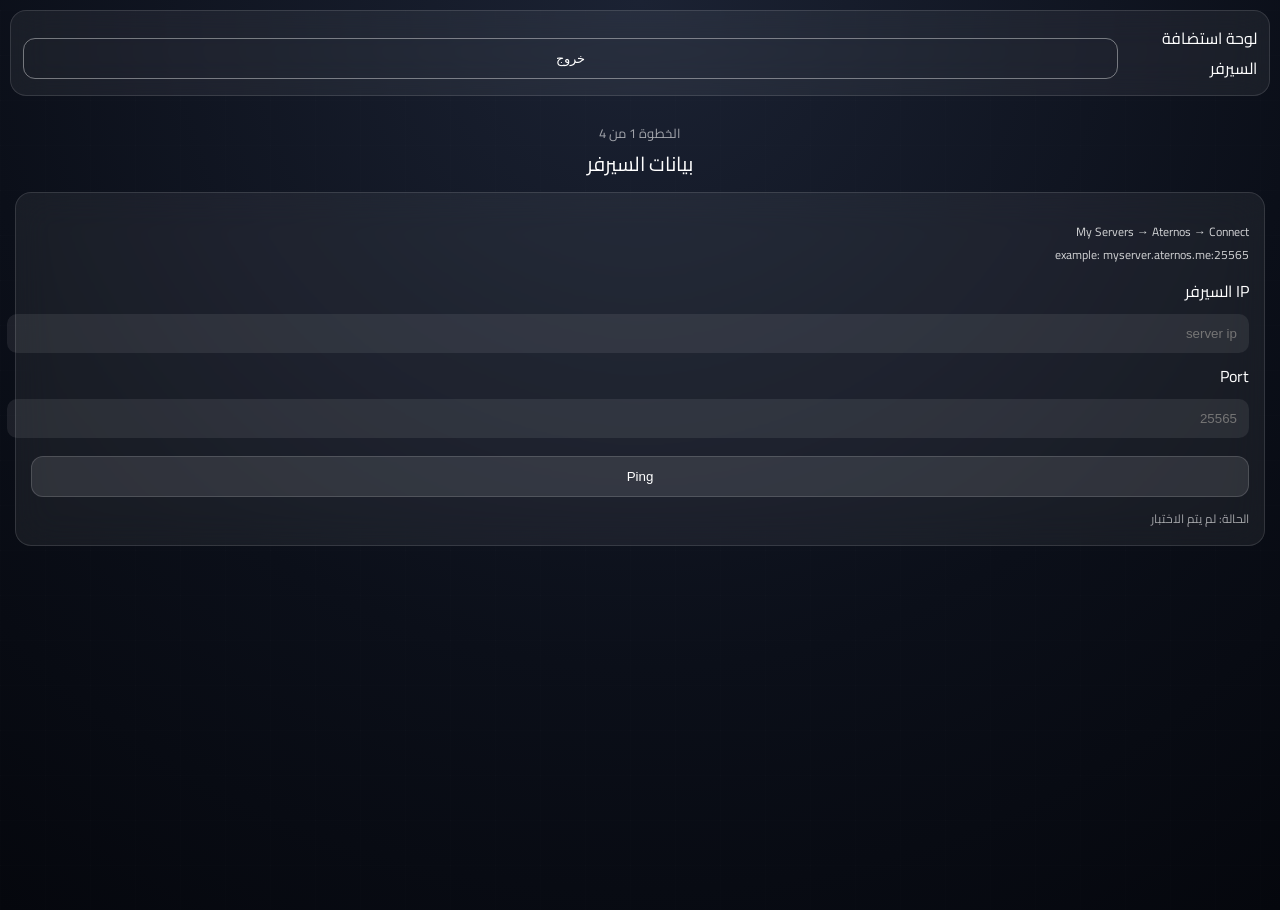
==== panel.html @ 3c8236d4 "Create panel.html" ====
<!DOCTYPE html>
<html lang="ar">
<head>
<meta charset="UTF-8">
<meta name="viewport" content="width=device-width, initial-scale=1.0">

<title>لوحة الاستضافة</title>

<link href="https://fonts.googleapis.com/css2?family=Cairo:wght@300;600&display=swap" rel="stylesheet">
<link rel="stylesheet" href="style.css">
</head>

<body>

<!-- TOP -->
<div class="topbar glass">
  <span>لوحة استضافة السيرفر</span>
  <button class="btn ghost small" onclick="logout()">خروج</button>
</div>

<!-- CONTENT -->
<div class="container">

  <div class="step">الخطوة 1 من 4</div>
  <div class="title">بيانات السيرفر</div>

  <div class="card glass">

    <p class="desc">
      My Servers → Aternos → Connect<br>
      example: myserver.aternos.me:25565
    </p>

    <label>IP السيرفر</label>
    <input placeholder="server ip">

    <label>Port</label>
    <input placeholder="25565">

    <button class="btn">Ping</button>

    <div class="status">الحالة: لم يتم الاختبار</div>

  </div>

</div>

<script>
function logout() {
  localStorage.removeItem("loggedIn");
  window.location.href = "index.html";
}
</script>

</body>
</html>
---- style.css ----
body {
margin: 0;
font-family: 'Cairo', sans-serif;
color: white;

/* 🔥 خلفية AI مثل HuggingFace */
background: radial-gradient(circle at top, #1b2233, #0b0f19 60%, #05070d);

min-height: 100vh;
overflow-x: hidden;

/* 🇸🇦 عربي صحيح */
direction: rtl;
text-align: right;
}

/* GRID */
body::before {
content: "";
position: fixed;
width: 100%;
height: 100%;
background-image:
linear-gradient(rgba(255,255,255,0.04) 1px, transparent 1px),
linear-gradient(90deg, rgba(255,255,255,0.04) 1px, transparent 1px);
background-size: 45px 45px;
opacity: 0.25;
pointer-events: none;
}

/* GLASS */
.glass {
background: rgba(255,255,255,0.06);
backdrop-filter: blur(18px);
border: 1px solid rgba(255,255,255,0.12);
border-radius: 16px;
}

/* LOGIN CENTER */
.center {
height: 100vh;
display: flex;
justify-content: center;
align-items: center;
}

/* LOGIN BOX */
.box {
width: 300px;
text-align: center;
padding: 20px;
}

/* LOGO */
.logo {
width: 90px;
display: block;
margin: auto;
}

.logo.small {
width: 40px;
}

/* TOPBAR */
.topbar {
display: flex;
align-items: center;
gap: 10px;
padding: 12px;
margin: 10px;
}

/* CONTAINER */
.container {
padding: 15px;
}

/* STEP */
.step {
text-align: center;
font-size: 13px;
opacity: 0.6;
}

.title {
text-align: center;
font-size: 20px;
margin-bottom: 10px;
}

/* CARD */
.card {
padding: 15px;
}

/* DESC */
.desc {
font-size: 12px;
opacity: 0.8;
margin-bottom: 10px;
}

/* INPUT */
input {
width: 100%;
padding: 12px;
margin: 8px 0;
border-radius: 10px;
border: none;
outline: none;
background: rgba(255,255,255,0.08);
color: white;
text-align: right;
}

/* BUTTON */
.btn {
width: 100%;
padding: 12px;
margin-top: 10px;
background: rgba(255,255,255,0.10);
border: 1px solid rgba(255,255,255,0.15);
color: white;
border-radius: 12px;
cursor: pointer;
}

.btn:hover {
transform: scale(1.02);
}

.ghost {
background: transparent;
border: 1px solid rgba(255,255,255,0.4);
}

/* STATUS */
.status {
margin-top: 10px;
font-size: 12px;
opacity: 0.6;
}

/* HIDDEN */
.hidden {
display: none;
}
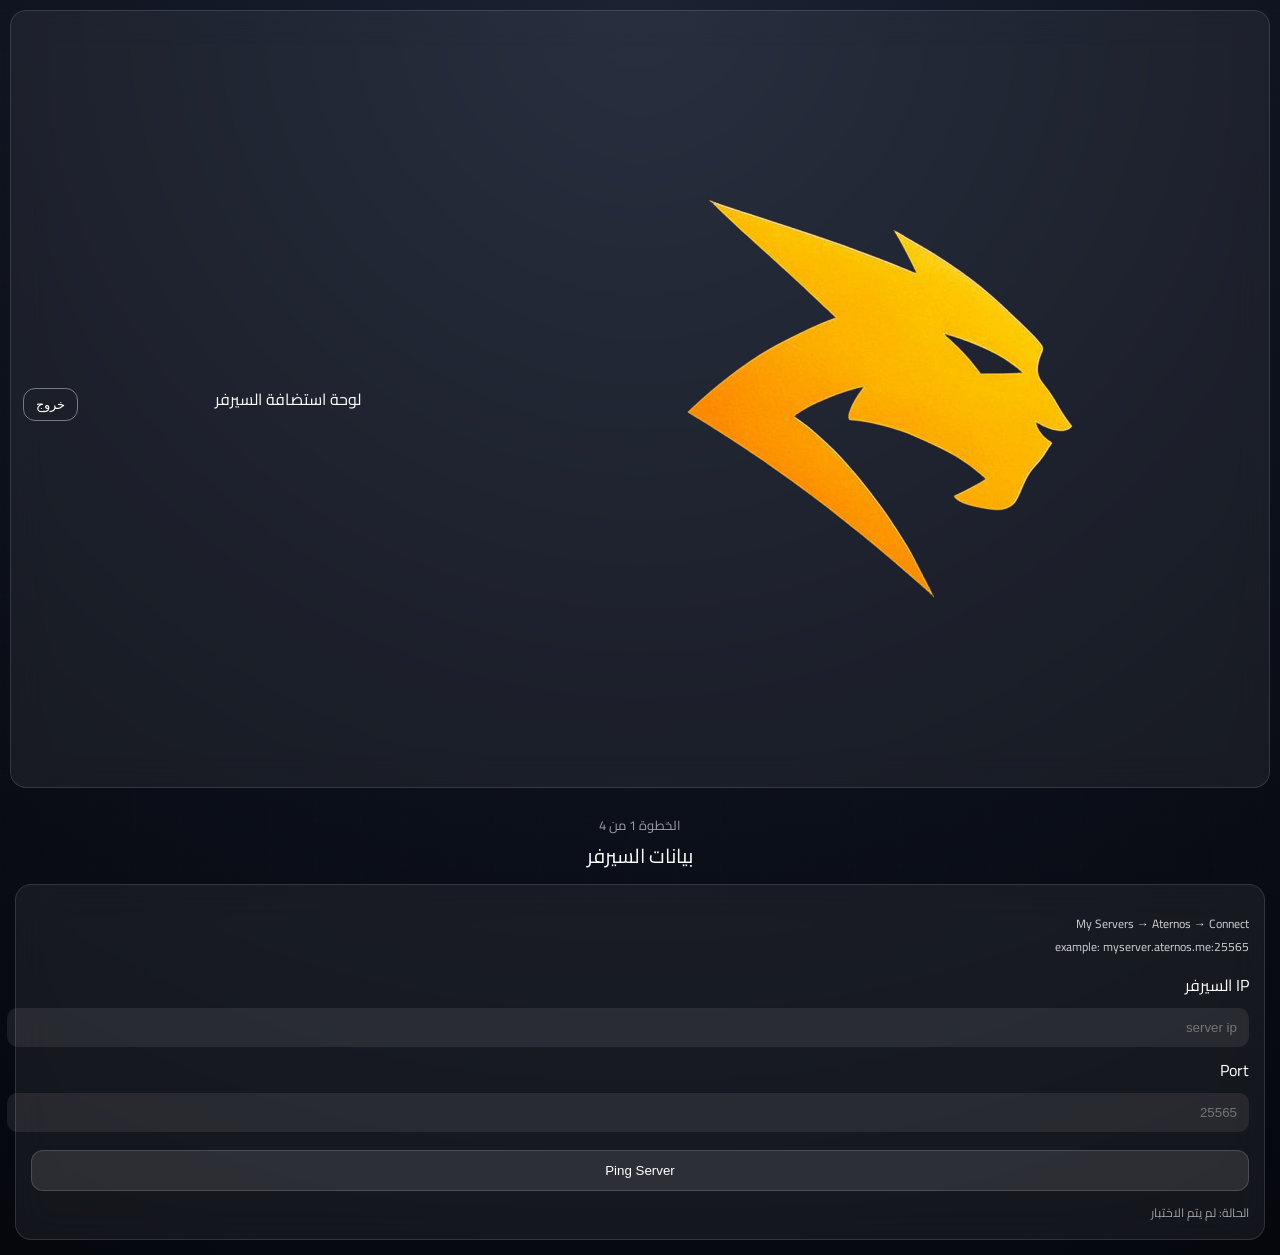
==== commit f4f983b3: "Update panel.html" ====
--- a/panel.html
+++ b/panel.html
@@ -12,13 +12,12 @@
 
 <body>
 
-<!-- TOP -->
 <div class="topbar glass">
+  <img src="assets/logo.png" class="logo small">
   <span>لوحة استضافة السيرفر</span>
   <button class="btn ghost small" onclick="logout()">خروج</button>
 </div>
 
-<!-- CONTENT -->
 <div class="container">
 
   <div class="step">الخطوة 1 من 4</div>
@@ -32,14 +31,14 @@
     </p>
 
     <label>IP السيرفر</label>
-    <input placeholder="server ip">
+    <input id="ip" placeholder="server ip">
 
     <label>Port</label>
-    <input placeholder="25565">
+    <input id="port" placeholder="25565">
 
-    <button class="btn">Ping</button>
+    <button class="btn" onclick="pingServer()">Ping Server</button>
 
-    <div class="status">الحالة: لم يتم الاختبار</div>
+    <div class="status" id="status">الحالة: لم يتم الاختبار</div>
 
   </div>
 
@@ -50,6 +49,36 @@
   localStorage.removeItem("loggedIn");
   window.location.href = "index.html";
 }
+
+/* 🔥 Ping حقيقي */
+async function pingServer() {
+
+  const ip = document.getElementById("ip").value;
+  const port = document.getElementById("port").value;
+
+  const status = document.getElementById("status");
+
+  if (!ip) {
+    alert("أدخل IP السيرفر");
+    return;
+  }
+
+  status.innerText = "جاري الفحص... ⏳";
+
+  try {
+    const res = await fetch(`https://api.mcsrvstat.us/2/${ip}:${port}`);
+    const data = await res.json();
+
+    if (data.online) {
+      status.innerText = `🟢 Online | Players: ${data.players.online}`;
+    } else {
+      status.innerText = "🔴 Offline";
+    }
+
+  } catch (e) {
+    status.innerText = "خطأ في الاتصال ❌";
+  }
+}
 </script>
 
 </body>
--- a/style.css
+++ b/style.css
@@ -3,18 +3,15 @@
 font-family: 'Cairo', sans-serif;
 color: white;
 
-/* 🔥 خلفية AI مثل HuggingFace */
 background: radial-gradient(circle at top, #1b2233, #0b0f19 60%, #05070d);
 
 min-height: 100vh;
-overflow-x: hidden;
 
-/* 🇸🇦 عربي صحيح */
 direction: rtl;
 text-align: right;
 }
 
-/* GRID */
+/* grid */
 body::before {
 content: "";
 position: fixed;
@@ -28,7 +25,7 @@
 pointer-events: none;
 }
 
-/* GLASS */
+/* glass */
 .glass {
 background: rgba(255,255,255,0.06);
 backdrop-filter: blur(18px);
@@ -36,7 +33,7 @@
 border-radius: 16px;
 }
 
-/* LOGIN CENTER */
+/* login */
 .center {
 height: 100vh;
 display: flex;
@@ -44,39 +41,27 @@
 align-items: center;
 }
 
-/* LOGIN BOX */
 .box {
 width: 300px;
 text-align: center;
 padding: 20px;
 }
 
-/* LOGO */
-.logo {
-width: 90px;
-display: block;
-margin: auto;
-}
-
-.logo.small {
-width: 40px;
-}
-
-/* TOPBAR */
+/* topbar */
 .topbar {
 display: flex;
+justify-content: space-between;
 align-items: center;
-gap: 10px;
 padding: 12px;
 margin: 10px;
 }
 
-/* CONTAINER */
+/* container */
 .container {
 padding: 15px;
 }
 
-/* STEP */
+/* step */
 .step {
 text-align: center;
 font-size: 13px;
@@ -89,32 +74,25 @@
 margin-bottom: 10px;
 }
 
-/* CARD */
+/* card */
 .card {
 padding: 15px;
 }
 
-/* DESC */
-.desc {
-font-size: 12px;
-opacity: 0.8;
-margin-bottom: 10px;
-}
-
-/* INPUT */
+/* inputs */
 input {
 width: 100%;
 padding: 12px;
 margin: 8px 0;
+border: none;
 border-radius: 10px;
-border: none;
 outline: none;
 background: rgba(255,255,255,0.08);
 color: white;
 text-align: right;
 }
 
-/* BUTTON */
+/* buttons */
 .btn {
 width: 100%;
 padding: 12px;
@@ -124,6 +102,7 @@
 color: white;
 border-radius: 12px;
 cursor: pointer;
+transition: 0.2s;
 }
 
 .btn:hover {
@@ -135,14 +114,19 @@
 border: 1px solid rgba(255,255,255,0.4);
 }
 
-/* STATUS */
+.small {
+width: auto;
+padding: 8px 12px;
+}
+
+/* text */
+.desc {
+font-size: 12px;
+opacity: 0.8;
+}
+
 .status {
 margin-top: 10px;
 font-size: 12px;
 opacity: 0.6;
 }
-
-/* HIDDEN */
-.hidden {
-display: none;
-}
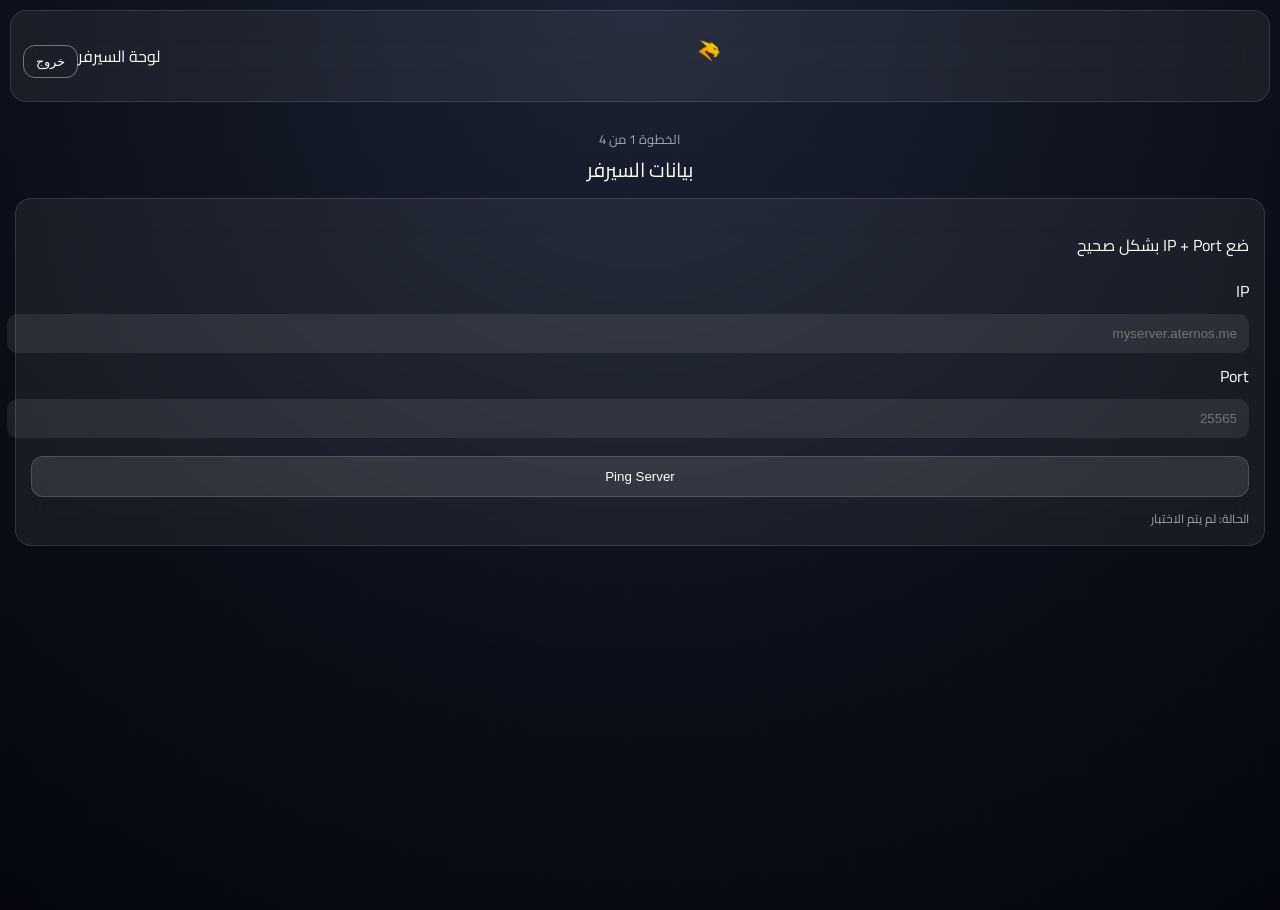
==== commit 85708f35: "Update panel.html" ====
--- a/panel.html
+++ b/panel.html
@@ -4,7 +4,7 @@
 <meta charset="UTF-8">
 <meta name="viewport" content="width=device-width, initial-scale=1.0">
 
-<title>لوحة الاستضافة</title>
+<title>Panel</title>
 
 <link href="https://fonts.googleapis.com/css2?family=Cairo:wght@300;600&display=swap" rel="stylesheet">
 <link rel="stylesheet" href="style.css">
@@ -14,7 +14,7 @@
 
 <div class="topbar glass">
   <img src="assets/logo.png" class="logo small">
-  <span>لوحة استضافة السيرفر</span>
+  <span>لوحة السيرفر</span>
   <button class="btn ghost small" onclick="logout()">خروج</button>
 </div>
 
@@ -26,12 +26,11 @@
   <div class="card glass">
 
     <p class="desc">
-      My Servers → Aternos → Connect<br>
-      example: myserver.aternos.me:25565
+      ضع IP + Port بشكل صحيح
     </p>
 
-    <label>IP السيرفر</label>
-    <input id="ip" placeholder="server ip">
+    <label>IP</label>
+    <input id="ip" placeholder="myserver.aternos.me">
 
     <label>Port</label>
     <input id="port" placeholder="25565">
@@ -50,7 +49,7 @@
   window.location.href = "index.html";
 }
 
-/* 🔥 Ping حقيقي */
+/* 🔥 Ping احترافي (API v3) */
 async function pingServer() {
 
   const ip = document.getElementById("ip").value;
@@ -59,14 +58,14 @@
   const status = document.getElementById("status");
 
   if (!ip) {
-    alert("أدخل IP السيرفر");
+    alert("أدخل IP");
     return;
   }
 
   status.innerText = "جاري الفحص... ⏳";
 
   try {
-    const res = await fetch(`https://api.mcsrvstat.us/2/${ip}:${port}`);
+    const res = await fetch(`https://api.mcsrvstat.us/3/${ip}:${port}`);
     const data = await res.json();
 
     if (data.online) {
--- a/style.css
+++ b/style.css
@@ -33,7 +33,7 @@
 border-radius: 16px;
 }
 
-/* login */
+/* login center */
 .center {
 height: 100vh;
 display: flex;
@@ -41,10 +41,22 @@
 align-items: center;
 }
 
+/* box */
 .box {
 width: 300px;
 text-align: center;
 padding: 20px;
+}
+
+/* logo */
+.logo {
+width: 90px;
+display: block;
+margin: 0 auto 10px auto;
+}
+
+.logo.small {
+width: 40px;
 }
 
 /* topbar */
@@ -119,12 +131,7 @@
 padding: 8px 12px;
 }
 
-/* text */
-.desc {
-font-size: 12px;
-opacity: 0.8;
-}
-
+/* status */
 .status {
 margin-top: 10px;
 font-size: 12px;
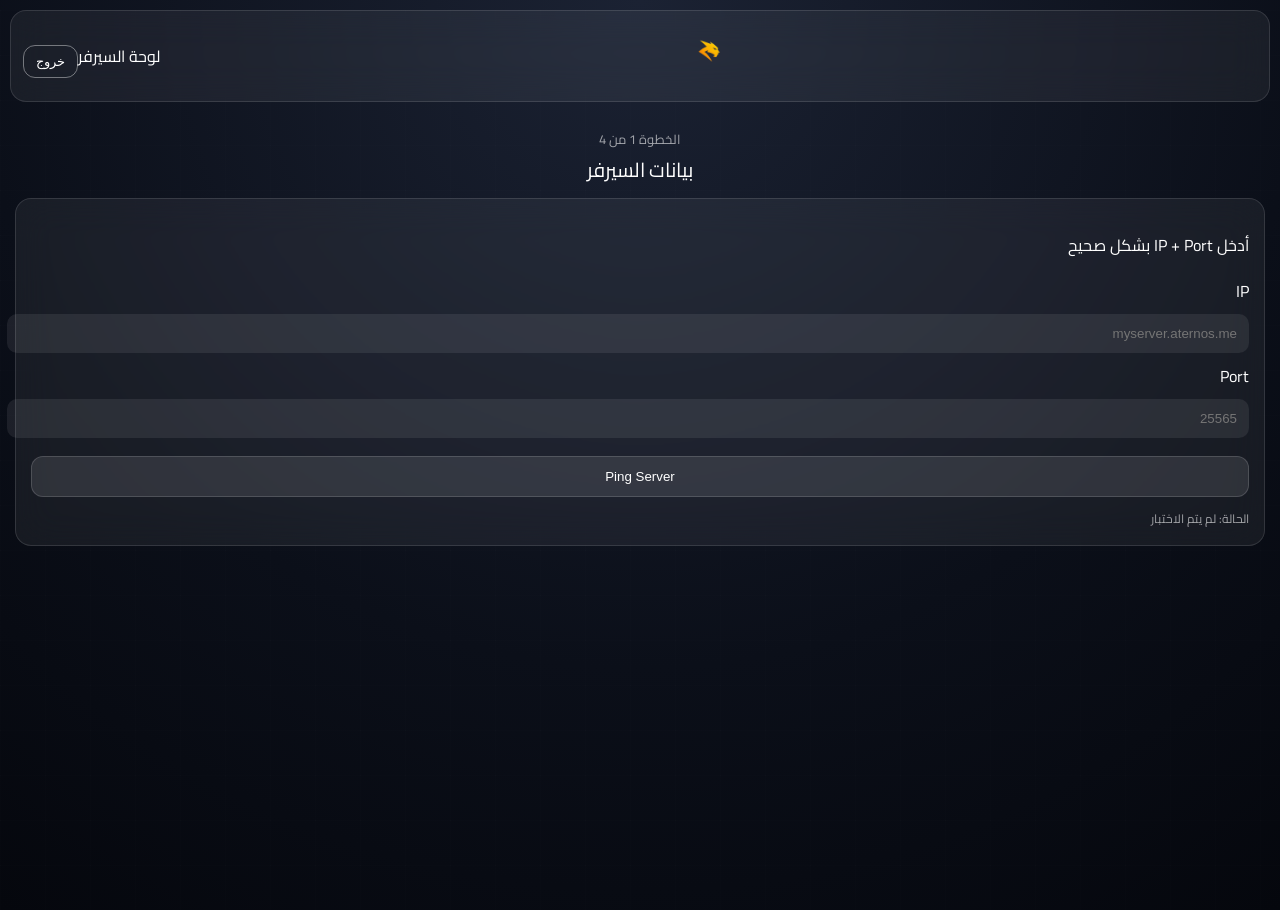
==== commit c2e1cda9: "Refine Arabic messages and enhance ping function Updated messages in Arabic for better clarity and i" ====
--- a/panel.html
+++ b/panel.html
@@ -26,7 +26,7 @@
   <div class="card glass">
 
     <p class="desc">
-      ضع IP + Port بشكل صحيح
+      أدخل IP + Port بشكل صحيح
     </p>
 
     <label>IP</label>
@@ -49,11 +49,11 @@
   window.location.href = "index.html";
 }
 
-/* 🔥 Ping احترافي (API v3) */
+/* 🔥 Ping محسن */
 async function pingServer() {
 
-  const ip = document.getElementById("ip").value;
-  const port = document.getElementById("port").value;
+  const ip = document.getElementById("ip").value.trim();
+  const port = document.getElementById("port").value.trim();
 
   const status = document.getElementById("status");
 
@@ -65,13 +65,24 @@
   status.innerText = "جاري الفحص... ⏳";
 
   try {
-    const res = await fetch(`https://api.mcsrvstat.us/3/${ip}:${port}`);
+    const url = `https://api.mcsrvstat.us/3/${ip}:${port}`;
+    const res = await fetch(url);
     const data = await res.json();
 
-    if (data.online) {
-      status.innerText = `🟢 Online | Players: ${data.players.online}`;
+    console.log("SERVER DATA:", data);
+
+    /* 🔥 تحسين الدقة */
+    if (data && data.ip) {
+
+      if (data.online === true) {
+        status.innerText =
+          `🟢 Online | Players: ${data.players?.online ?? 0}`;
+      } else {
+        status.innerText = "🔴 Offline";
+      }
+
     } else {
-      status.innerText = "🔴 Offline";
+      status.innerText = "🔴 لا يمكن التحقق من السيرفر";
     }
 
   } catch (e) {
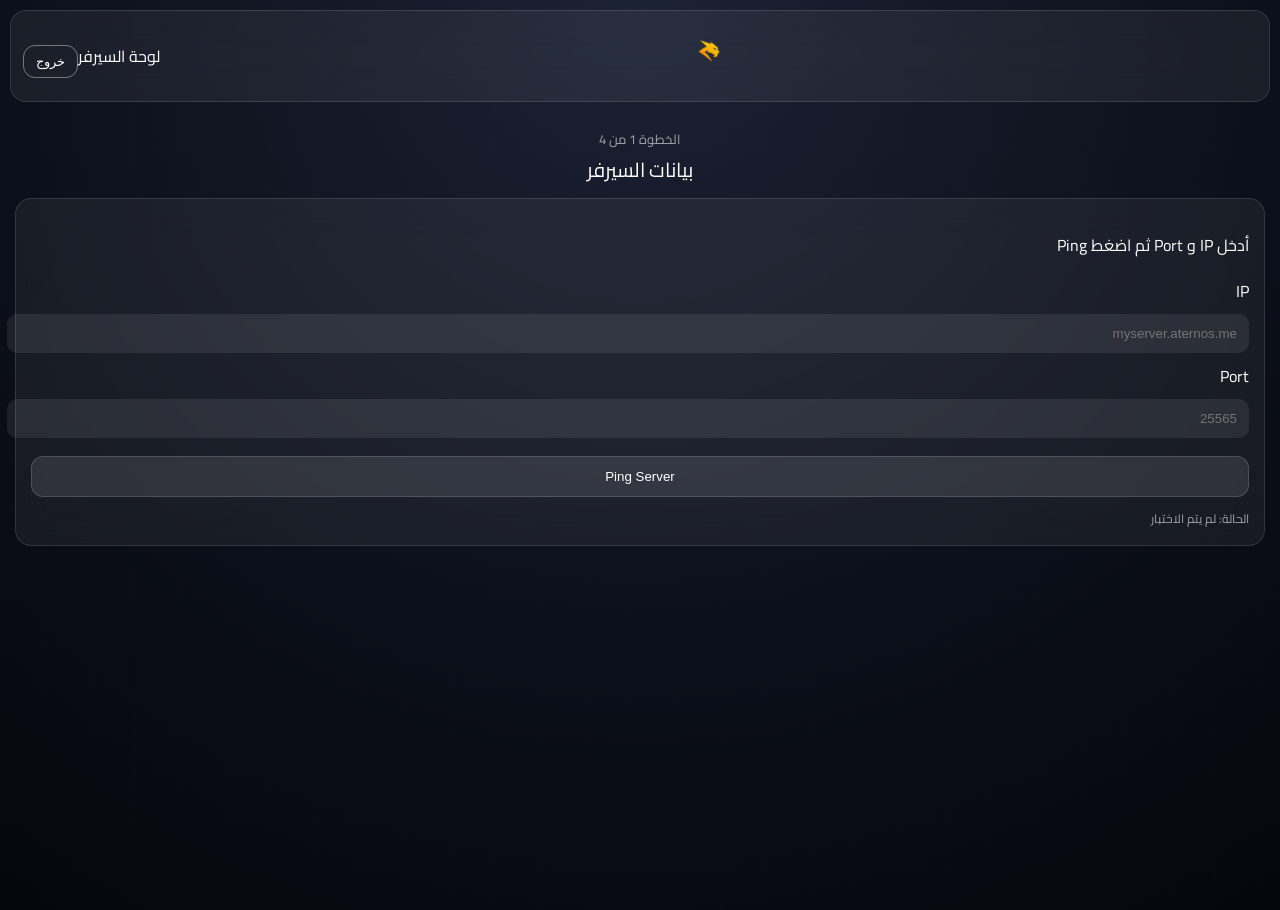
==== commit 82465771: "Update Arabic text and improve ping messages" ====
--- a/panel.html
+++ b/panel.html
@@ -4,7 +4,7 @@
 <meta charset="UTF-8">
 <meta name="viewport" content="width=device-width, initial-scale=1.0">
 
-<title>Panel</title>
+<title>لوحة السيرفر</title>
 
 <link href="https://fonts.googleapis.com/css2?family=Cairo:wght@300;600&display=swap" rel="stylesheet">
 <link rel="stylesheet" href="style.css">
@@ -26,7 +26,7 @@
   <div class="card glass">
 
     <p class="desc">
-      أدخل IP + Port بشكل صحيح
+      أدخل IP و Port ثم اضغط Ping
     </p>
 
     <label>IP</label>
@@ -49,7 +49,7 @@
   window.location.href = "index.html";
 }
 
-/* 🔥 Ping محسن */
+/* 🔥 Ping جاهز بدون أخطاء */
 async function pingServer() {
 
   const ip = document.getElementById("ip").value.trim();
@@ -58,35 +58,31 @@
   const status = document.getElementById("status");
 
   if (!ip) {
-    alert("أدخل IP");
+    alert("أدخل IP السيرفر");
     return;
   }
 
   status.innerText = "جاري الفحص... ⏳";
 
   try {
-    const url = `https://api.mcsrvstat.us/3/${ip}:${port}`;
-    const res = await fetch(url);
+    const res = await fetch(`https://api.mcsrvstat.us/3/${ip}:${port}`);
     const data = await res.json();
 
-    console.log("SERVER DATA:", data);
-
-    /* 🔥 تحسين الدقة */
-    if (data && data.ip) {
+    if (data && typeof data.online !== "undefined") {
 
       if (data.online === true) {
-        status.innerText =
-          `🟢 Online | Players: ${data.players?.online ?? 0}`;
+        const players = data.players?.online ?? 0;
+        status.innerText = `🟢 Online | Players: ${players}`;
       } else {
         status.innerText = "🔴 Offline";
       }
 
     } else {
-      status.innerText = "🔴 لا يمكن التحقق من السيرفر";
+      status.innerText = "⚠️ لا يمكن قراءة السيرفر";
     }
 
   } catch (e) {
-    status.innerText = "خطأ في الاتصال ❌";
+    status.innerText = "❌ خطأ في الاتصال";
   }
 }
 </script>
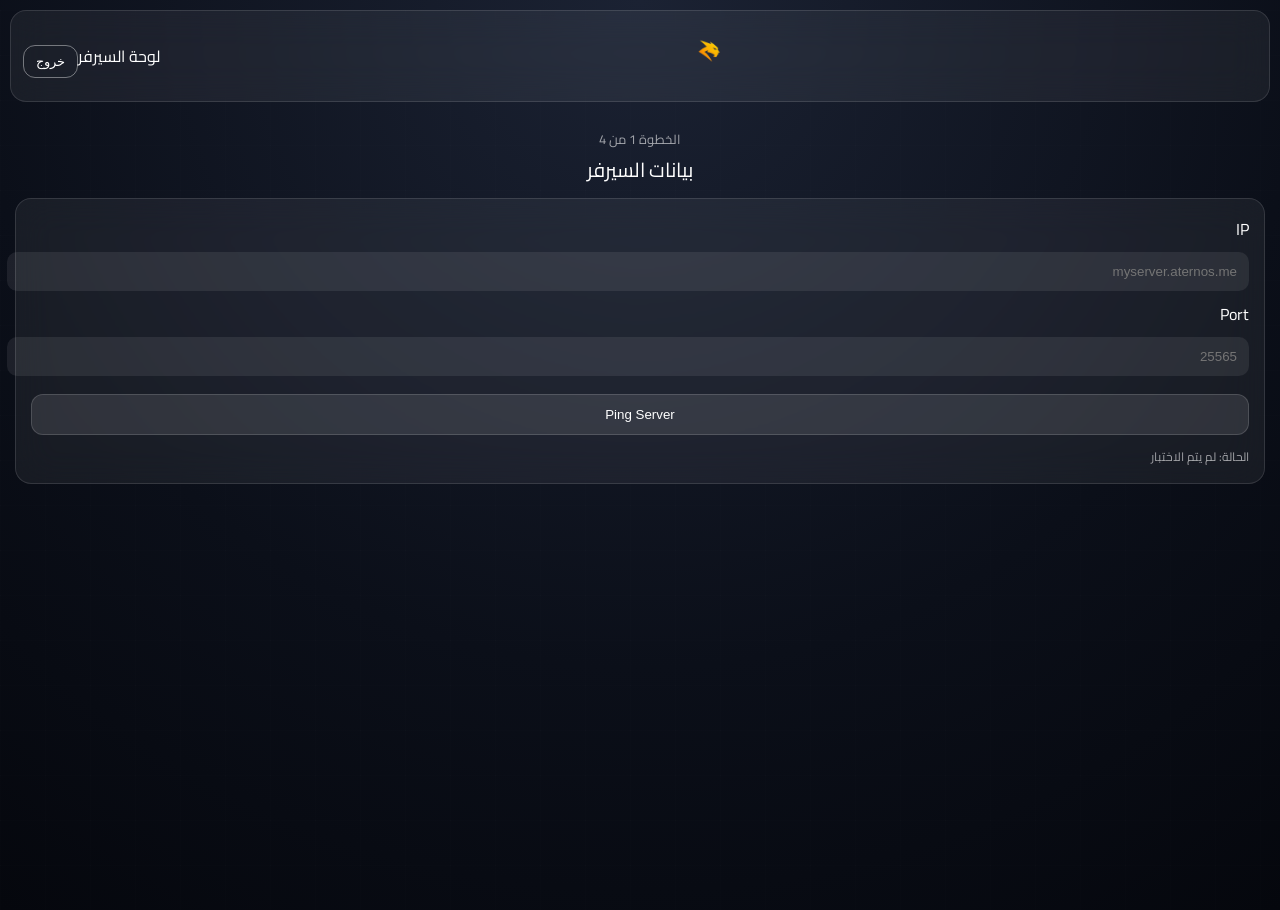
==== commit eb061190: "Update panel.html" ====
--- a/panel.html
+++ b/panel.html
@@ -4,7 +4,7 @@
 <meta charset="UTF-8">
 <meta name="viewport" content="width=device-width, initial-scale=1.0">
 
-<title>لوحة السيرفر</title>
+<title>Panel</title>
 
 <link href="https://fonts.googleapis.com/css2?family=Cairo:wght@300;600&display=swap" rel="stylesheet">
 <link rel="stylesheet" href="style.css">
@@ -24,10 +24,6 @@
   <div class="title">بيانات السيرفر</div>
 
   <div class="card glass">
-
-    <p class="desc">
-      أدخل IP و Port ثم اضغط Ping
-    </p>
 
     <label>IP</label>
     <input id="ip" placeholder="myserver.aternos.me">
@@ -49,12 +45,11 @@
   window.location.href = "index.html";
 }
 
-/* 🔥 Ping جاهز بدون أخطاء */
+/* 🚀 Ping احترافي 100% (مع إعادة محاولة) */
 async function pingServer() {
 
   const ip = document.getElementById("ip").value.trim();
   const port = document.getElementById("port").value.trim();
-
   const status = document.getElementById("status");
 
   if (!ip) {
@@ -64,26 +59,45 @@
 
   status.innerText = "جاري الفحص... ⏳";
 
-  try {
-    const res = await fetch(`https://api.mcsrvstat.us/3/${ip}:${port}`);
-    const data = await res.json();
+  const url = `https://api.mcsrvstat.us/3/${ip}:${port}`;
 
-    if (data && typeof data.online !== "undefined") {
+  let attempts = 0;
+  const maxAttempts = 2;
 
-      if (data.online === true) {
-        const players = data.players?.online ?? 0;
-        status.innerText = `🟢 Online | Players: ${players}`;
-      } else {
-        status.innerText = "🔴 Offline";
+  async function check() {
+    try {
+      const res = await fetch(url);
+      const data = await res.json();
+
+      console.log(data);
+
+      if (data && data.ip) {
+
+        if (data.online === true) {
+          const players = data.players?.online ?? 0;
+          status.innerText = `🟢 Online | Players: ${players}`;
+        } else {
+          status.innerText = "🔴 Offline";
+        }
+
+        return true;
       }
 
-    } else {
-      status.innerText = "⚠️ لا يمكن قراءة السيرفر";
+      return false;
+
+    } catch (e) {
+      return false;
     }
+  }
 
-  } catch (e) {
-    status.innerText = "❌ خطأ في الاتصال";
+  while (attempts < maxAttempts) {
+    const ok = await check();
+    if (ok) return;
+    attempts++;
+    await new Promise(r => setTimeout(r, 1200));
   }
+
+  status.innerText = "⚠️ لا يمكن التحقق من السيرفر";
 }
 </script>
 
